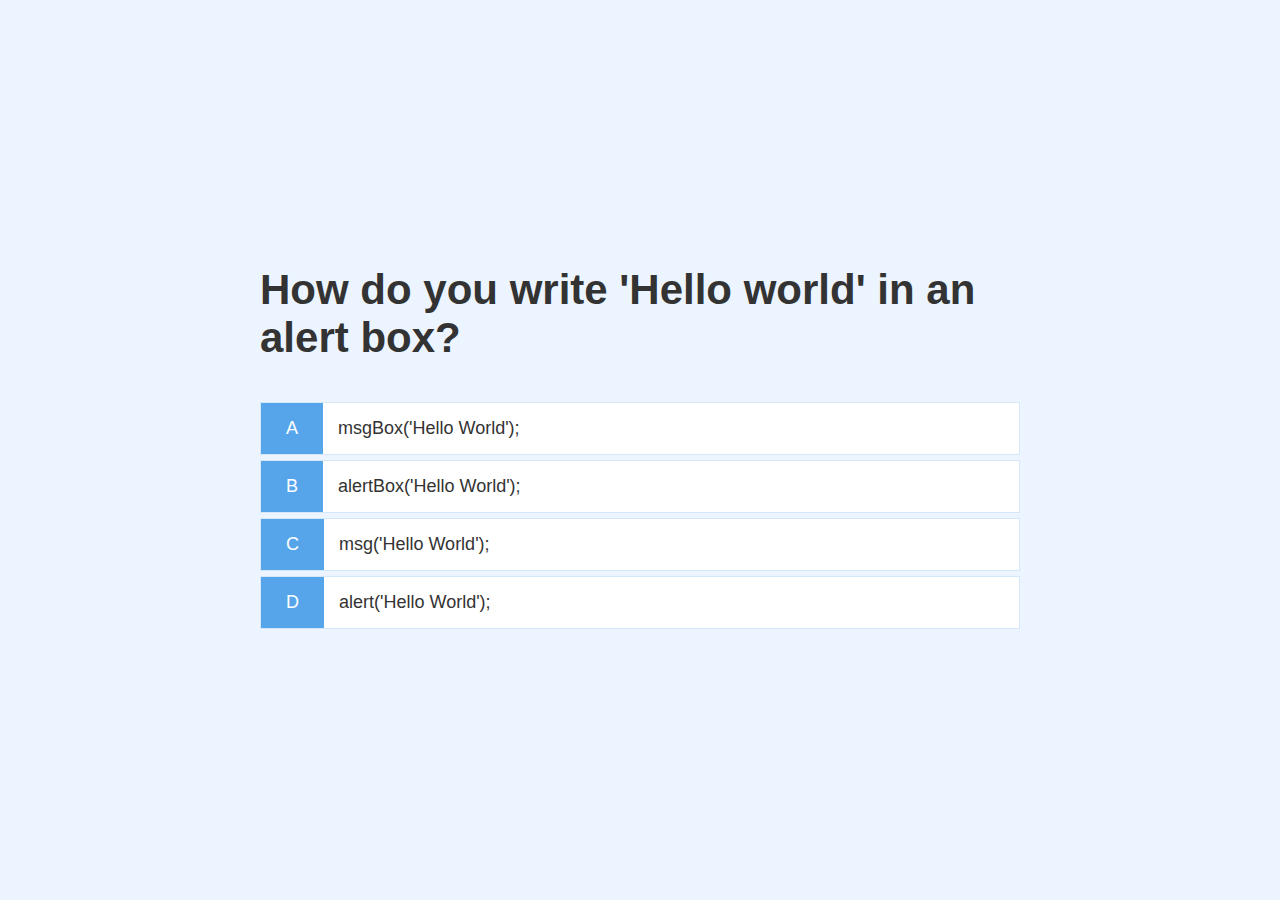
==== game.html @ 9c1cb0b1 "create and style the game page" ====
<!DOCTYPE html>
<html lang="en">
<head>
    <meta charset="UTF-8">
    <meta http-equiv="X-UA-Compatible" content="IE=edge">
    <meta name="viewport" content="width=device-width, initial-scale=1.0">
    <title>Quick Quiz -Play</title>
    <link rel="stylesheet" href="app.css">
    <link rel="stylesheet" href="game.css">
</head>
<body>
    <div class="container">
        <div id="game" class="justify-center flex-column">
            <h2 id="question">What is the answer to this Questions?</h2>
            <div class="choice-container">
                <p class="choice-prefix">A</p>
                <p class="choice-text"data-number="1" >Choice 1</p>
            </div>
            <div class="choice-container">
                <p class="choice-prefix">B</p>
                <p class="choice-text"data-number="2">Choice 2</p>
            </div>
            <div class="choice-container">
                <p class="choice-prefix">C</p>
                <p class="choice-text"data-number="3">Choice 3</p>
            </div>
            <div class="choice-container">
                <p class="choice-prefix">D</p>
                <p class="choice-text"data-number="4">Choice 4</p>
            </div>
        </div>
    </div>
    <script src="game.js"></script>
</body>
</html>
---- app.css ----
:root{
    background-color: #ecf5ff;
    font-size: 62.5%;
}
*
{
    box-sizing: border-box;
    font-family: Arial, Helvetica, sans-serif;
    margin: 0;
    padding:0;
    color:#333;
}
h1, h2, h3, h4{
    margin-bottom: 1rem;
}
h1{
    font-size: 5.4rem;
    color: #56a5eb;
    font-weight: 500;
}
h2{
    font-size: 4.2rem;
    margin-bottom: 4rem;
    font-weight: 700;
}
h3{
    font-size: 2.8rem;
    font-weight: 500;
}
/* UTILITIES */
.container
{
    width: 100vw;
    height: 100vh;
    display: flex;
    justify-content: center;
    align-items: center;
    max-width: 80rem;
    margin: 0 auto;
    padding: 2rem;
}
.container > *{
    width: 100%;
}

.flex-column{
    display: flex;
    flex-direction: column;
}
.flex-center{
    justify-content: center;
    align-items: center;
}

.justify-center{
    justify-content: center;
}
.text-center{
    text-align: center;
}
.hidden{
    display: none;
}
/* BUTTONS */
.btn{
    font-size: 1.8rem;
    padding: 1rem 0;
    width: 20rem;
    text-align: center;
    border: 0.1rem solid #56a5eb;
    margin-bottom: 1rem;
    text-decoration: none;
    color: #56a5eb;
    background-color: white;
    
}
.btn:hover{
    cursor: pointer;
    box-shadow: 0 0.4rem 1.4rem 0 rgba(86, 185, 235, 0.5);
    transform: translateY(-0.1rem);
    transition: 150ms;
}
.btn[disabled]:hover{
    cursor: not-allowed;
    box-shadow: none;
    transform: none;
}
---- game.css ----
.choice-container
{
    display: flex;
    margin-bottom:0.5rem ;
    width: 100%;
    font-size: 1.8rem;
    border: 0.1rem solid rgb(86, 165, 235,0.25);
    background-color: white;
}
.choice-container:hover{
    cursor: pointer;
    box-shadow: 0 0.4rem 1.4rem 0 rgba(86,185,235,0.5);
    transform: translateY(-0.1rem);
    transition: transform 150ms;
}
.choice-prefix{
    padding: 1.5rem 2.5rem;
    background-color: #56a5eb;
    color: white;
}
.choice-text
{
    padding: 1.5rem;
    width: 100%;
}
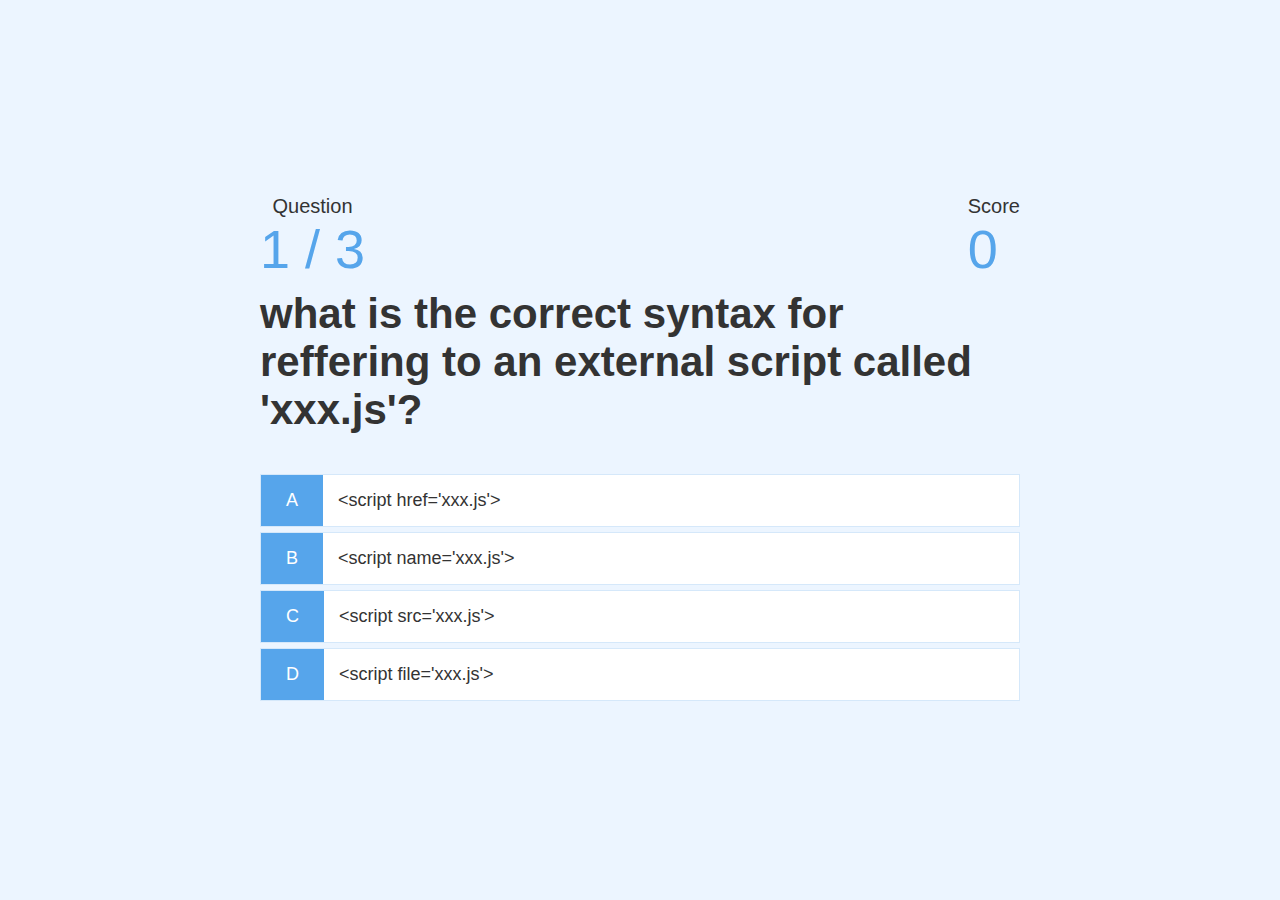
==== commit 09754acf: "create Head's Up Display" ====
--- a/game.html
+++ b/game.html
@@ -11,6 +11,26 @@
 <body>
     <div class="container">
         <div id="game" class="justify-center flex-column">
+            <div id="game" class="justify-center flex-column">
+                <div id="hud">
+                    <div id="hud-item">
+                        <p class="hud-prefix">
+                            Question
+                        </p>
+                        <h1 class="hud-main-text" id="questionCounter">
+                            1/3
+                        </h1>
+                    </div>
+                    <div id="hud-item">
+                        <p class="hud-prefix">
+                            Score
+                        </p>
+                        <h1 class="hud-main-text" id="score">
+                            0
+                        </h1>
+                    </div>
+                </div>
+            </div>
             <h2 id="question">What is the answer to this Questions?</h2>
             <div class="choice-container">
                 <p class="choice-prefix">A</p>
--- a/game.css
+++ b/game.css
@@ -22,4 +22,21 @@
 {
     padding: 1.5rem;
     width: 100%;
+}
+.correct
+{
+    background-color: green;
+}
+.incorrect
+{
+    background-color: red;
+}
+/* HUD */
+#hud{
+    display: flex;
+    justify-content: space-between;
+}
+.hud-prefix{
+    text-align: center;
+    font-size: 2rem;
 }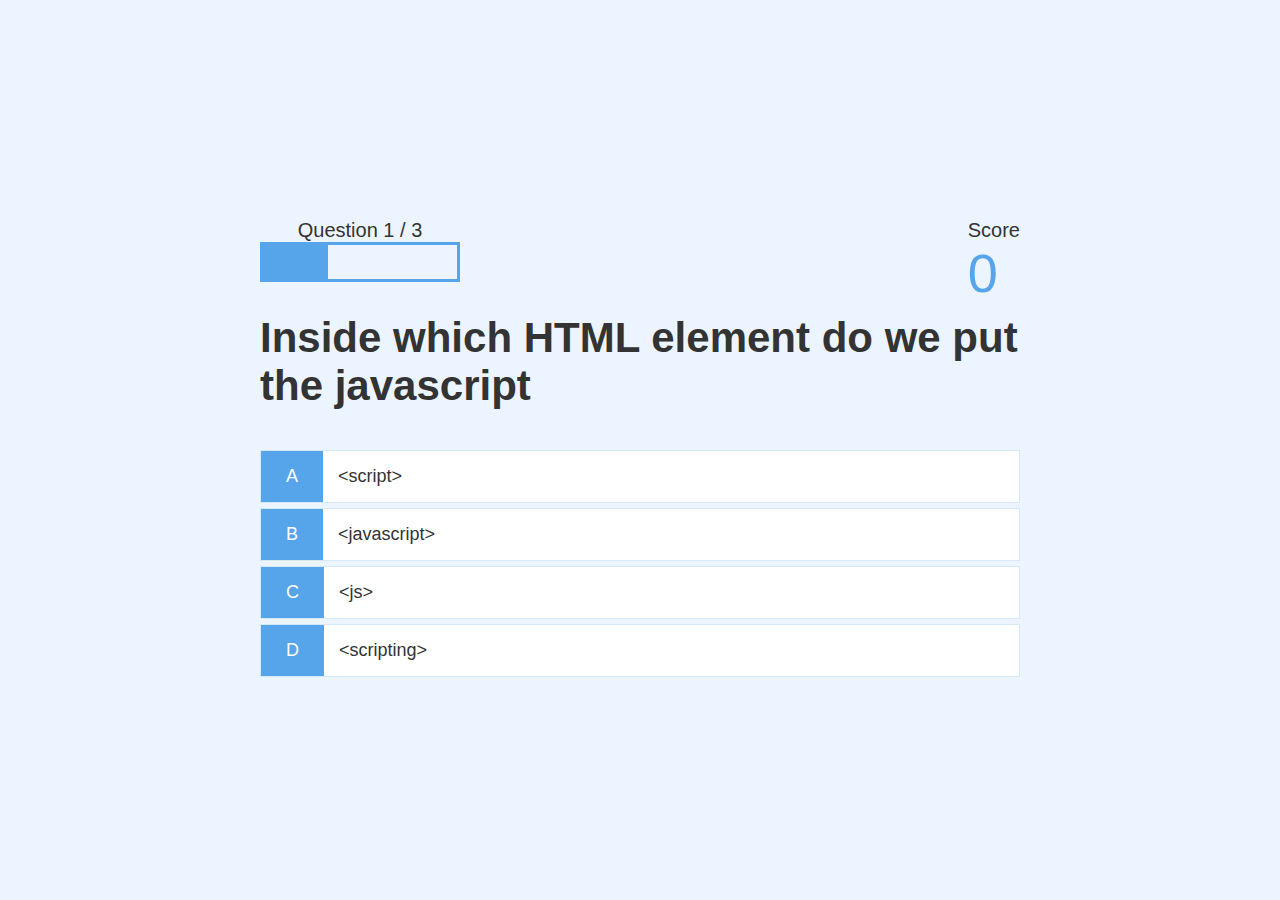
==== commit d543355b: "Create and style the end page" ====
--- a/game.html
+++ b/game.html
@@ -1,55 +1,53 @@
 <!DOCTYPE html>
 <html lang="en">
-<head>
-    <meta charset="UTF-8">
-    <meta http-equiv="X-UA-Compatible" content="IE=edge">
-    <meta name="viewport" content="width=device-width, initial-scale=1.0">
-    <title>Quick Quiz -Play</title>
-    <link rel="stylesheet" href="app.css">
-    <link rel="stylesheet" href="game.css">
-</head>
-<body>
+  <head>
+    <meta charset="UTF-8" />
+    <meta name="viewport" content="width=device-width, initial-scale=1.0" />
+    <meta http-equiv="X-UA-Compatible" content="ie=edge" />
+    <title>Quick Quiz - Play</title>
+    <link rel="stylesheet" href="app.css" />
+    <link rel="stylesheet" href="game.css" />
+  </head>
+  <body>
     <div class="container">
-        <div id="game" class="justify-center flex-column">
-            <div id="game" class="justify-center flex-column">
-                <div id="hud">
-                    <div id="hud-item">
-                        <p class="hud-prefix">
-                            Question
-                        </p>
-                        <h1 class="hud-main-text" id="questionCounter">
-                            1/3
-                        </h1>
-                    </div>
-                    <div id="hud-item">
-                        <p class="hud-prefix">
-                            Score
-                        </p>
-                        <h1 class="hud-main-text" id="score">
-                            0
-                        </h1>
-                    </div>
-                </div>
+      <div id="game" class="justify-center flex-column">
+        <div id="hud">
+          <div id="hud-item">
+            <p id="progressText" class="hud-prefix">
+              Question
+            </p>
+            <div id="progressBar">
+              <div id="progressBarFull"></div>
             </div>
-            <h2 id="question">What is the answer to this Questions?</h2>
-            <div class="choice-container">
-                <p class="choice-prefix">A</p>
-                <p class="choice-text"data-number="1" >Choice 1</p>
-            </div>
-            <div class="choice-container">
-                <p class="choice-prefix">B</p>
-                <p class="choice-text"data-number="2">Choice 2</p>
-            </div>
-            <div class="choice-container">
-                <p class="choice-prefix">C</p>
-                <p class="choice-text"data-number="3">Choice 3</p>
-            </div>
-            <div class="choice-container">
-                <p class="choice-prefix">D</p>
-                <p class="choice-text"data-number="4">Choice 4</p>
-            </div>
+          </div>
+          <div id="hud-item">
+            <p class="hud-prefix">
+              Score
+            </p>
+            <h1 class="hud-main-text" id="score">
+              0
+            </h1>
+          </div>
         </div>
+        <h2 id="question">What is the answer to this questions?</h2>
+        <div class="choice-container">
+          <p class="choice-prefix">A</p>
+          <p class="choice-text" data-number="1">Choice 1</p>
+        </div>
+        <div class="choice-container">
+          <p class="choice-prefix">B</p>
+          <p class="choice-text" data-number="2">Choice 2</p>
+        </div>
+        <div class="choice-container">
+          <p class="choice-prefix">C</p>
+          <p class="choice-text" data-number="3">Choice 3</p>
+        </div>
+        <div class="choice-container">
+          <p class="choice-prefix">D</p>
+          <p class="choice-text" data-number="4">Choice 4</p>
+        </div>
+      </div>
     </div>
     <script src="game.js"></script>
-</body>
+  </body>
 </html>--- a/app.css
+++ b/app.css
@@ -84,4 +84,25 @@
     cursor: not-allowed;
     box-shadow: none;
     transform: none;
+}
+/* FORM */
+form{
+    width: 100%;
+    display: flex;
+    flex-direction: column;
+    align-items: center;
+
+}
+input{
+    margin-bottom: 1.5rem;
+    width: 20rem;
+    padding: 1.5rem;
+    font-size: 1.8rem;
+    border: none;
+    box-shadow: 0 0.1rem 1.4rem 0 rgba(86, 185, 235, 0.5);
+}
+input::placeholder
+{
+    color: #aaa;
+    
 }--- a/game.css
+++ b/game.css
@@ -39,4 +39,17 @@
 .hud-prefix{
     text-align: center;
     font-size: 2rem;
+}
+#progressBar
+{
+    width: 20rem;
+    height: 4rem;
+    border: 0.3rem solid #56a5eb;
+}
+#progressBarFull
+{
+ height: 3.4rem;
+ background-color: #56a5eb;
+ width: 0%;
+
 }